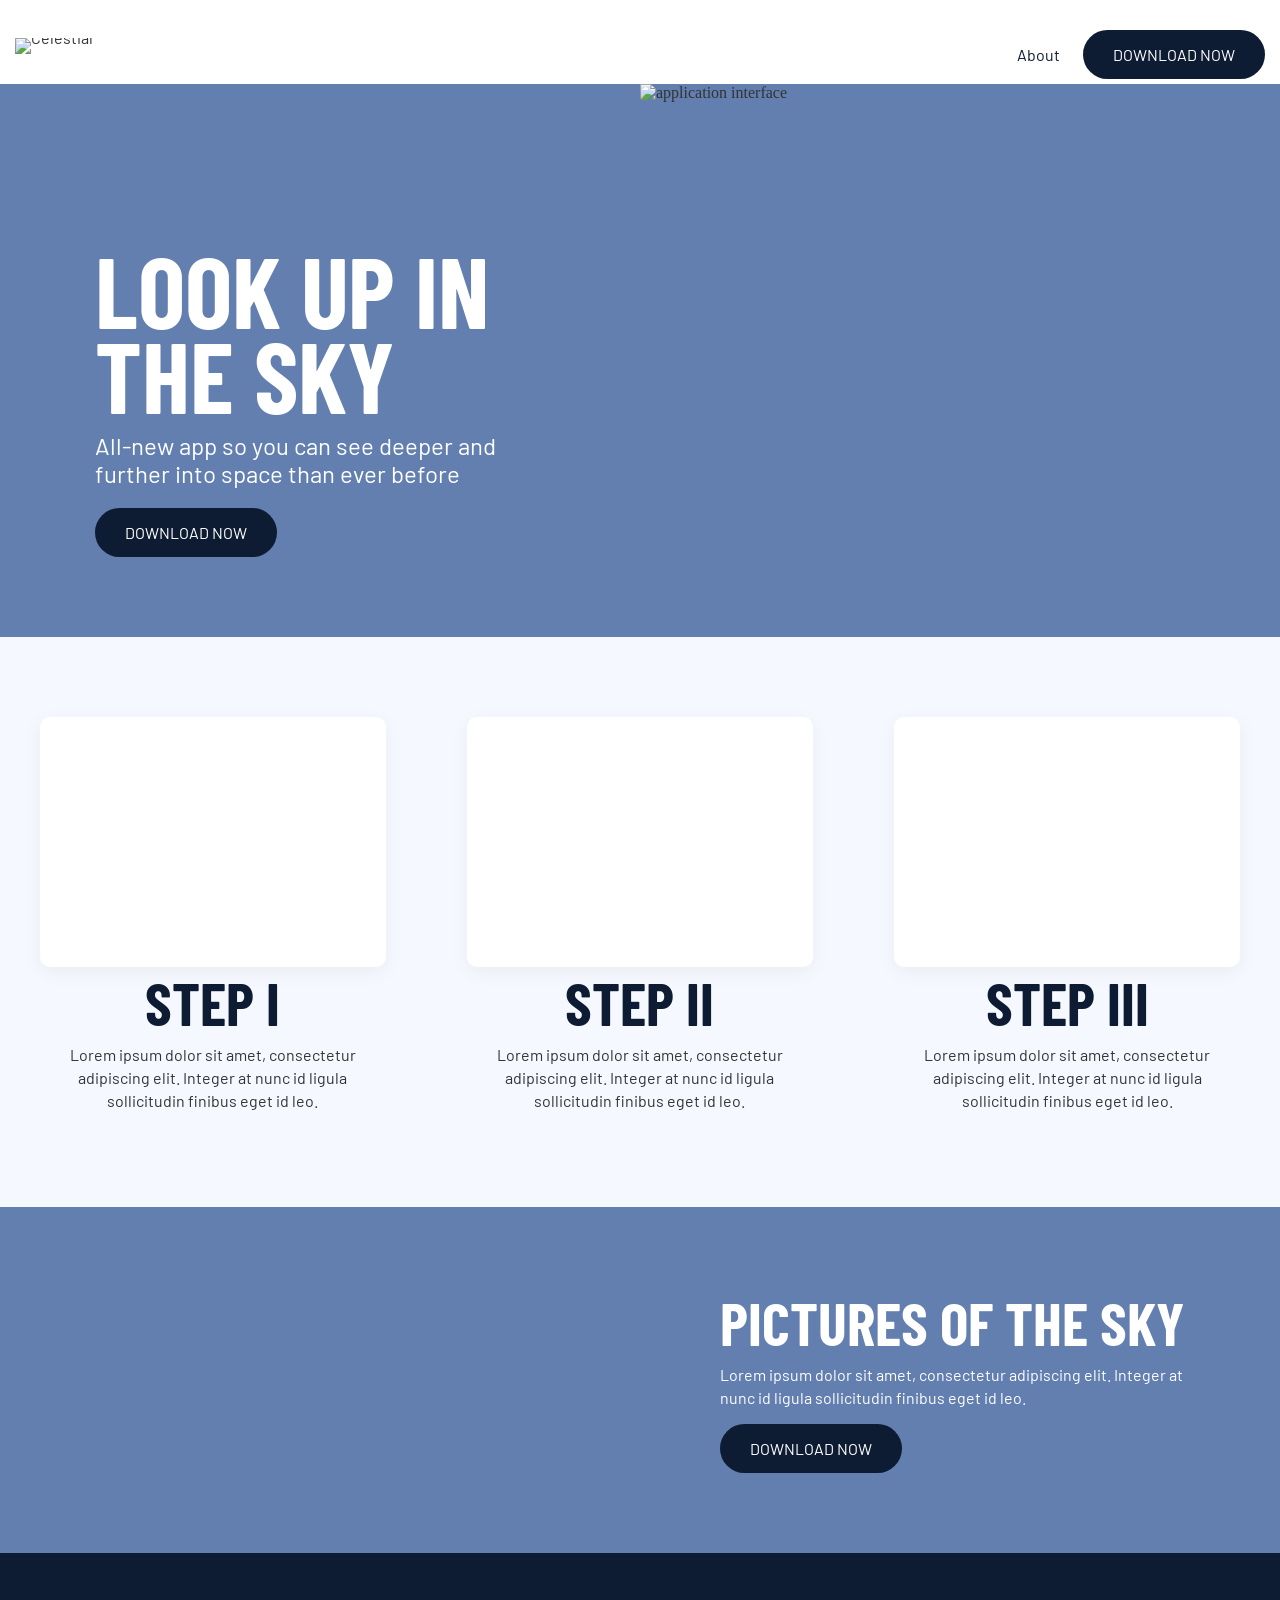
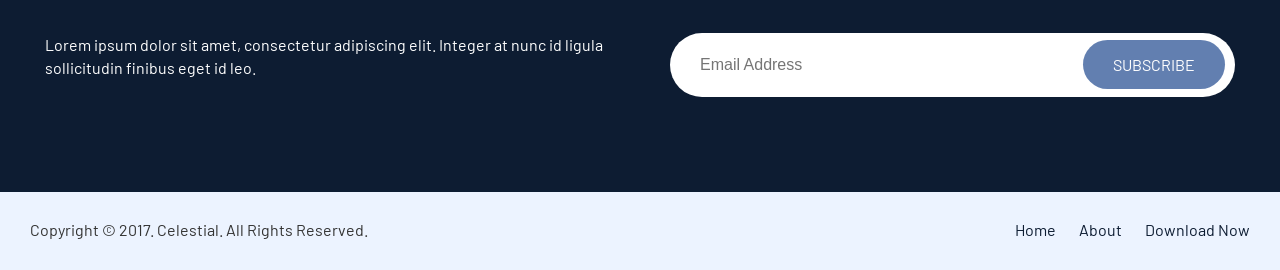
==== index.html @ f55779bd "First commit" ====
<!DOCTYPE html>
<html lang="en">
<head>
  <title>Codecademy | Celestial Color Theory</title>

  <!-- Meta -->
  <meta charset="utf-8">
  <meta content="IE=edge,chrome=1" http-equiv="X-UA-Compatible">
  <meta name="viewport" content="width=device-width, initial-scale=1.0, maximum-scale=1 user-scalable=no">

  <!-- Fonts -->
  <link href="https://fonts.googleapis.com/css?family=Barlow+Condensed:700|Barlow:400,700" rel="stylesheet">

  <!-- CSS -->
  <link rel='stylesheet' type='text/css' href='index.css'>
</head>
<body>
  <!-- Site Header -->
  <header role="banner" aria-label="site navigation" class="site-header">
    <!-- Site Navigation -->
    <nav role="navigation" class="site-navigation">
      <ul class="site-header-left">
        <li>
          <img src="https://content.codecademy.com/programs/ui-design/color-theory-lesson/color-theory-logo.svg" alt="Celestial" />
        </li>
      </ul>
      <ul class="site-header-right">
        <li>
          <a href="#">About</a>
        </li>
        <li>
          <a href="#" class="button button-primary">Download Now</a>
        </li>
      </ul>
    </nav>
  </header>
  <!-- Site Main Content -->
  <main role="main">
    <!-- Main Content Header -->
    <section role="region" aria-label="page-hero-title" class="page-hero-header">
      <div class="container">
        <div class="page-hero-header-left">
          <h1 id="page-hero-title">Look up in the sky</h1>
          <p>All-new app so you can see deeper and further into space than ever before</p>
          <a href="#" class="button button-primary">Download Now</a>
        </div>
        <div class="page-hero-header-right">
          <div class="img-container">
            <img src="https://content.codecademy.com/programs/ui-design/color-theory-lesson/color-theory-screen-1.png" alt="application interface" />
          </div>
        </div>
      </div>
    </section>
    <!-- Main Content Benefits -->
    <section role="region" class="main-content-benefits">
      <div class="container">
        <ul class="clearfix">
          <li class="item">
            <div class="item-image"></div>
            <h2>Step I</h2>
            <p>Lorem ipsum dolor sit amet, consectetur adipiscing elit. Integer at nunc id ligula sollicitudin finibus eget id leo.</p>
          </li>
          <li class="item">
            <div class="item-image"></div>
            <h2>Step II</h2>
            <p>Lorem ipsum dolor sit amet, consectetur adipiscing elit. Integer at nunc id ligula sollicitudin finibus eget id leo.</p>
          </li>
          <li class="item">
            <div class="item-image"></div>
            <h2>Step III</h2>
            <p>Lorem ipsum dolor sit amet, consectetur adipiscing elit. Integer at nunc id ligula sollicitudin finibus eget id leo.</p>
          </li>
        </ul>
      </div>
    </section>
    <!-- Main Content Info -->
    <section role="region" class="main-content-info">
      <div class="mobile-show main-content-info-left">
        <img class="mobile-show" src="https://content.codecademy.com/programs/ui-design/color-theory-lesson/color-theory-image-1.jpg" alt="Nebula"/>
      </div>
      <div class="container">
        <div class="main-content-info-right">
          <h2>Pictures of the Sky</h2>
          <p>Lorem ipsum dolor sit amet, consectetur adipiscing elit. Integer at nunc id ligula sollicitudin finibus eget id leo.</p>
          <a href="#" class="button button-primary">Download Now</a>
        </div>
      </div>
    </section>
    <!-- Main Content CTA -->
    <section role="region" class="main-content-cta">
      <div class="container">
        <div class="main-content-cta-left">
          <p>Lorem ipsum dolor sit amet, consectetur adipiscing elit. Integer at nunc id ligula sollicitudin finibus eget id leo.</p>
        </div>
        <div class="main-content-cta-right">
          <div class="cta-container">
            <input type="email" placeholder="Email Address" />
            <button type="submit" class="button button-secondary">Subscribe</button>
          </div>
        </div>
      </div>
    </section>
  </main>


  <!-- Site Footer -->
  <footer role="contentinfo" class="footer clearfix">
    <!-- Site Footer Nav -->
    <nav role="navigation" class="footer-navigation">
      <ul class="footer-left">
        <li>
          Copyright &copy; 2017. Celestial. All Rights Reserved.
        </li>
      </ul>
      <ul class="footer-right">
        <li>
          <a href="#">Home</a>
        </li>
        <li>
          <a href="#">About</a>
        </li>
        <li>
          <a href="#">Download Now</a>
        </li>
      </ul>
    </nav>
  </footer>
</body>
</html>
---- index.css ----
/* Site Stylesheet
  1. Global Styles
  2. Typography Styles
  3. Structure Styles
  4. Module Styles
  5. Component Styles
  6. Page Styles
======================================== */

/* 1. Global Styles
======================================== */
* {
    box-sizing: border-box;
  }
  
  html {
    margin: 0 auto;
    overflow-x: hidden;
    width: 100%;
    -ms-text-size-adjust: 100%;
    -webkit-text-size-adjust: 100%;
  }
  body {
    margin: 0 auto;
    overflow-x: hidden;
    width: 100%;
    text-rendering: optimizeLegibility;
    -webkit-font-smoothing: antialiased;
    color: #333333;
  }
  .clearfix::after {
    content: " ";
    clear: both;
    display: table;
  }
  .float-right {
    float: right;
  }
  
  /* 2. Typography Styles
  ======================================== */
  h1,
  h2,
  h3,
  h4,
  h5,
  h6 {
    font-family: 'Barlow Condensed', Helvetica, sans-serif;
    font-weight: 700;
    line-height: 1.25;
    margin-bottom: 15px;
    transition: font-size 0.25s ease;
    text-transform: uppercase;
  }
  
  h1 {
    font-size: calc(100px / 1.25);
    line-height: 0.85;
  }
  h2 {
    font-size: calc(65px / 1.25);
    margin-top: 10px;
    line-height: 0.85;
  }
  @media(min-width: 1024px) {
    h1 {
      font-size: 100px;
    }
    h2 {
      font-size: 60px;
    }
  }
  p {
    font-family: 'Barlow', Georgia, serif;
    font-size: 16px;
    line-height: 23px;
    margin: 0 0 15px;
  }
  a {
    font-family: 'Barlow', Helvetica, sans-serif;
    font-size: 16px;
    color: #0D1C32;
  }
  ul {
    padding: 0;
    margin: 0;
  }
  li {
    font-family: 'Barlow', Helvetica, sans-serif;
    font-size: 16px;
    line-height: 23px;
    list-style: none;
  }
  img {
    width: 100%;
  }
  
  /* 3. Structure Styles
  ======================================== */
  .container {
    margin: 0 auto;
    max-width: 1280px;
    padding: 0 15px;
  }
  .container:before, .container:after {
    content: " ";
    display: table;
    clear: both;
  }
  .mobile-hide {
    display: none;
  }
  .mobile-show {
    display: block;
  }
  @media(min-width: 720px) {
    .mobile-hide {
      display: block;
    }
  
    .mobile-show {
      display: none;
    }
  }
  /* 4. Modules Styles
  ======================================== */
  
  /* Site Navigation */
  .site-header {
    background-color: #FFFFFF;
    padding: 30px 15px;
  }
  .site-navigation {
    margin: 0 auto;
    max-width: 1280px;
  }
  .site-header-left,
  .footer-left {
    display: inline-block;
  }
  .site-header-left li {
    line-height: 0;
  }
  .site-header-right,
  .footer-right {
    display: inline-block;
    float: right;
  }
  .site-header-right li,
  .footer-right li {
    display: inline;
  }
  .site-header-right li a {
    text-decoration: none;
    margin-left: 20px;
  }
  
  /* Site Footer */
  .footer {
    background-color: #ECF3FF;
    padding: 30px;
  }
  .footer-navigation {
    margin: 0 auto;
    max-width: 1280px;
  }
  .footer-right {
    float: none;
    margin-top: 15px;
  }
  
  @media(min-width: 720px) {
    .footer-right {
      float: right;
      margin-top: 0;
    }
  }
  .footer li {
    line-height: 0;
  }
  .footer li a {
    text-decoration: none;
    margin-left: 20px;
  }
  
  /* 5. Component Styles
  ======================================== */
  button {
    border: none;
  }
  button:hover {
    cursor: pointer;
  }
  .button {
    border-radius: 100px;
    display: inline-block;
    font-family: 'Barlow', Helvetica, sans-serif;
    font-size: 16px;
    text-transform: uppercase;
    line-height: normal;
    padding: 15px 30px;
    text-align: center;
    text-decoration: none;
    transition: opacity 0.5s ease;
  }
  .button:hover {
    opacity: 0.75;
  }
  .button-primary {
    background-color: #0D1C32;
    color: #FFFFFF;
  }
  .button-secondary {
    background-color: #627FB0;
    color: #FFFFFF;
  }
  input {
    border-radius: 100px;
    margin-bottom: 15px;
    padding: 10px;
    border: none;
    box-shadow: none;
    transition: border-color 0.5s ease;
    width: 100%;
  }
  
  /* 6. Page Styles
  ======================================== */
  .page-hero-header {
    background-color: #627FB0; 
    background-image: url('images/saturn-background.svg');
    background-position: center;
    background-repeat: no-repeat;
    background-size: cover;
    max-height: 600px;
    overflow: hidden;
  }
  .page-hero-header-left, .page-hero-header-right {
    width: 100%;
    text-align: center;
    display: block;
  }
  .page-hero-header-left {
    padding: 0px 40px;
    color: #FFFFFF;
  }
  .main-content-benefits {
    padding: 80px 0;
    background-color: #F5F9FF;
  }
  .main-content-benefits h2 {
    color: #0D1C32;
  }
  .main-content-info {
    background-color: #627FB0;
    text-align: center;
  }
  .main-content-info-left {
    max-height: 300px;
    width: 100%;
    overflow: hidden;
  }
  .main-content-info-right {
    padding: 60px;
    color: #FFFFFF;
    width: 100%;
  }
  .main-content-cta-left, .main-content-cta-right {
    width: 100%;
    padding: 0 30px;
    text-align: center;
  }
  .main-content-cta {
    background-color: #0D1C32;
    color: #FFFFFF;
    padding: 80px 0;
  }
  .cta-container {
    position: relative;
  }
  .cta-container input {
    width: 100%;
    padding: 23px 30px;
    font-size: 1em;
  }
  .cta-container button {
    position: absolute;
    right: 10px;
    top: 7px;
    -webkit-appearance: none;
    -moz-appearance: none;
    border: none;
  }
  
  /* Items */
  .item {
    margin-bottom: 30px;
    width: 100%;
    padding: 0 2%;
    text-align: center;
  }
  .item .item-image {
    background: #FFFFFF;
    box-shadow: 0 5px 20px 0 rgba(0,0,0,0.05);
    border-radius: 10px;
    width: 100%;
    height: 250px;
  }
  @media(min-width: 720px) {
    .page-hero-header-left, .page-hero-header-right {
      width: 50%;
      text-align: left;
      display: inline-block;
      float: left;
    }
    .page-hero-header-left {
      padding: 80px;
    }
    .page-hero-header-left p {
      font-size: 24px;
      line-height: 28px;
      margin: 0 0 20px;
    }
    .main-content-info {
      background-image: url('images/space-image.jpg');
      background-repeat: no-repeat;
      background-position: center left;
      background-size:50%;
      text-align: left;
    }
    .main-content-info-right {
      padding: 80px;
      width: 50%;
      float: right;
      display: inline-block;
    }
    .main-content-cta-left, .main-content-cta-right {
      width: 50%;
      float: left;
      display: inline-block;
      padding: 0 30px;
      text-align: left;
    }
    .item {
      float: left;
      margin-bottom: 0;
      width: calc(95%/3);
    }
  
    .item:not(:last-child) {
      margin-right: 2.5%;
    }
  }
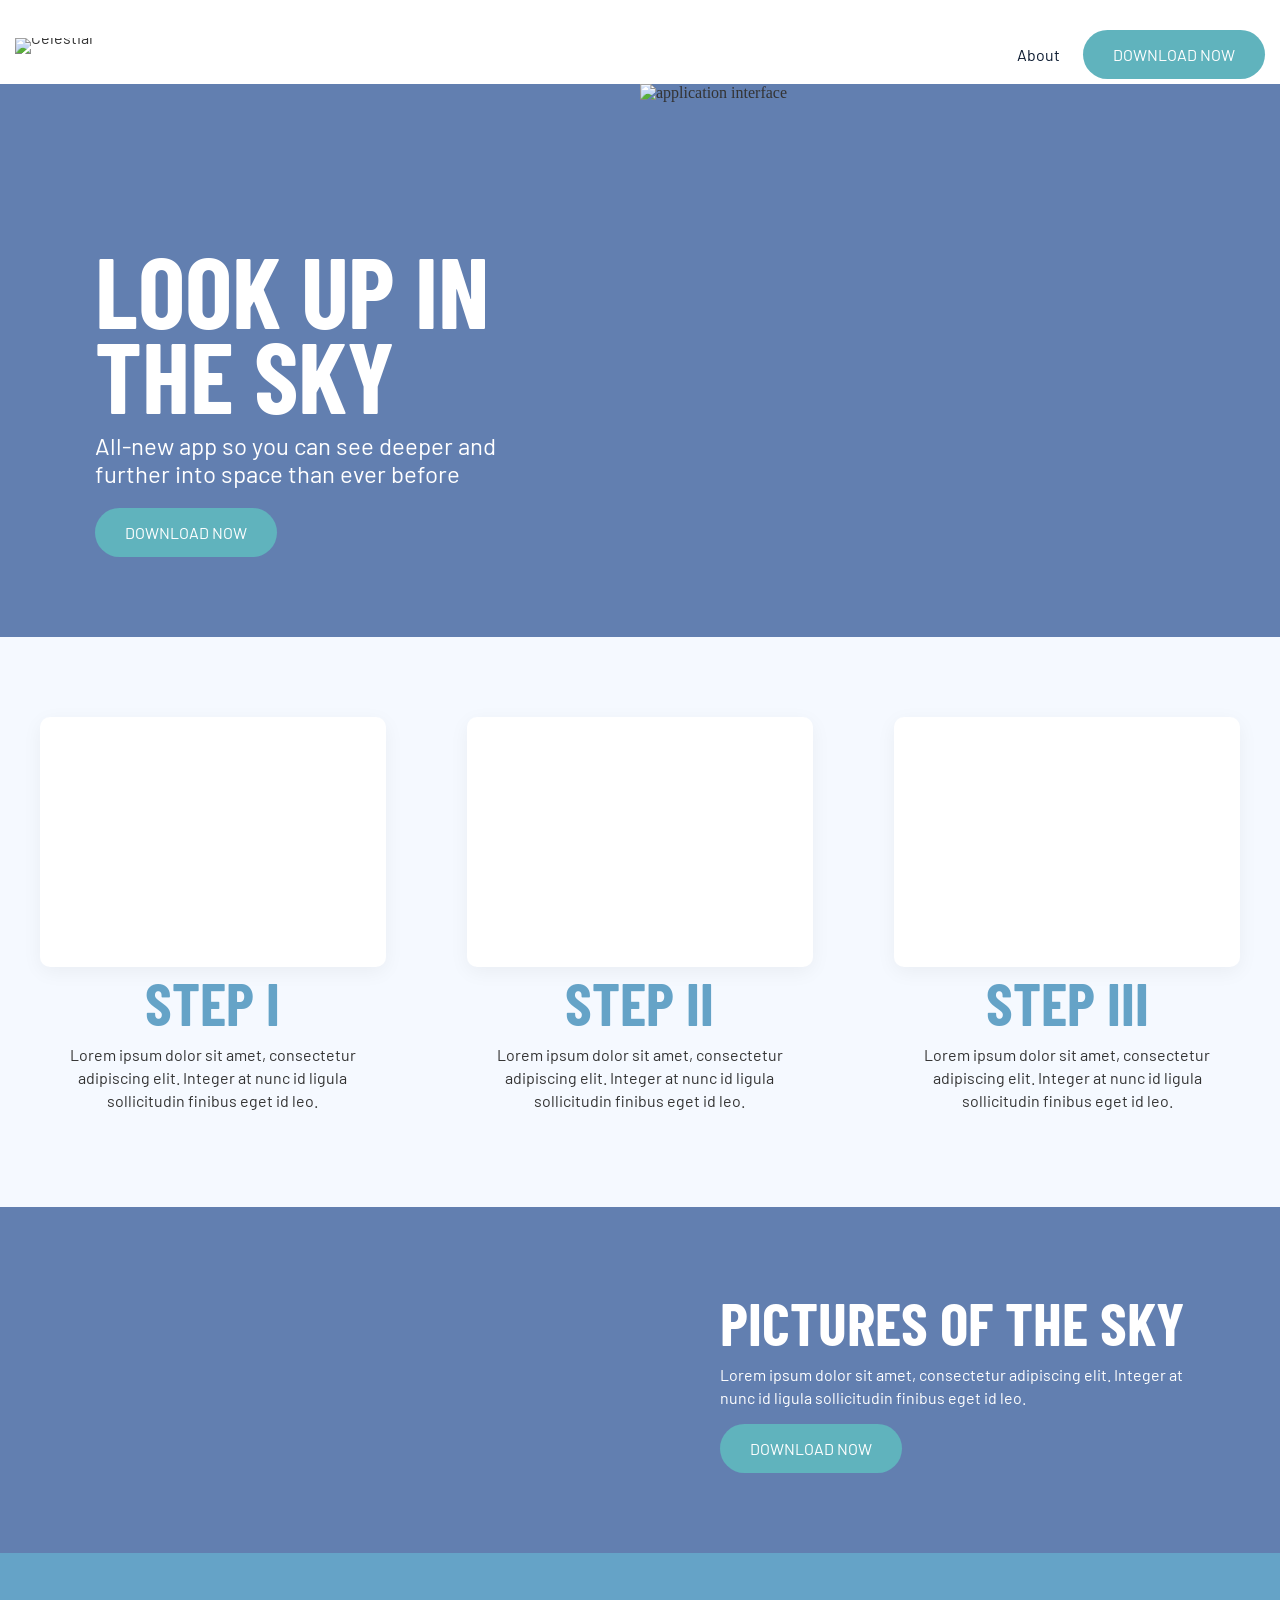
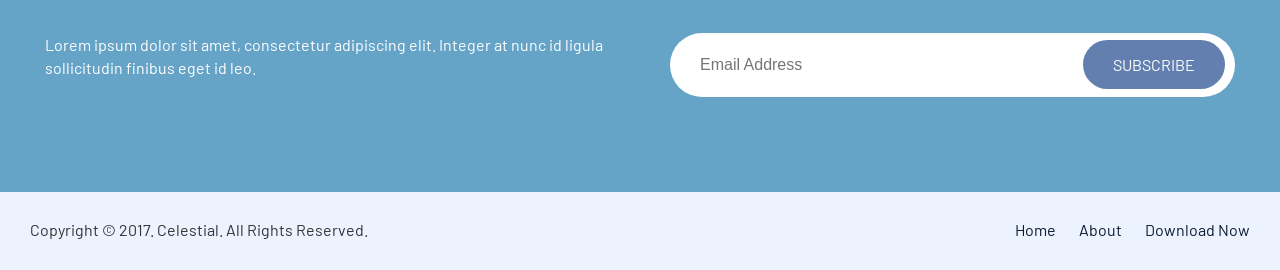
==== commit 6195478b: "Update index.html" ====
--- a/index.html
+++ b/index.html
@@ -13,6 +13,7 @@
 
   <!-- CSS -->
   <link rel='stylesheet' type='text/css' href='index.css'>
+  <link rel='stylesheet' type='text/css' href='analog.css'>
 </head>
 <body>
   <!-- Site Header -->
--- a/analog.css
+++ b/analog.css
@@ -0,0 +1,354 @@
+/* Site Stylesheet
+  1. Global Styles
+  2. Typography Styles
+  3. Structure Styles
+  4. Module Styles
+  5. Component Styles
+  6. Page Styles
+======================================== */
+
+/* 1. Global Styles
+======================================== */
+* {
+    box-sizing: border-box;
+  }
+  
+  html {
+    margin: 0 auto;
+    overflow-x: hidden;
+    width: 100%;
+    -ms-text-size-adjust: 100%;
+    -webkit-text-size-adjust: 100%;
+  }
+  body {
+    margin: 0 auto;
+    overflow-x: hidden;
+    width: 100%;
+    text-rendering: optimizeLegibility;
+    -webkit-font-smoothing: antialiased;
+    color: #333333;
+  }
+  .clearfix::after {
+    content: " ";
+    clear: both;
+    display: table;
+  }
+  .float-right {
+    float: right;
+  }
+  
+  /* 2. Typography Styles
+  ======================================== */
+  h1,
+  h2,
+  h3,
+  h4,
+  h5,
+  h6 {
+    font-family: 'Barlow Condensed', Helvetica, sans-serif;
+    font-weight: 700;
+    line-height: 1.25;
+    margin-bottom: 15px;
+    transition: font-size 0.25s ease;
+    text-transform: uppercase;
+  }
+  
+  h1 {
+    font-size: calc(100px / 1.25);
+    line-height: 0.85;
+  }
+  h2 {
+    font-size: calc(65px / 1.25);
+    margin-top: 10px;
+    line-height: 0.85;
+  }
+  @media(min-width: 1024px) {
+    h1 {
+      font-size: 100px;
+    }
+    h2 {
+      font-size: 60px;
+    }
+  }
+  p {
+    font-family: 'Barlow', Georgia, serif;
+    font-size: 16px;
+    line-height: 23px;
+    margin: 0 0 15px;
+  }
+  a {
+    font-family: 'Barlow', Helvetica, sans-serif;
+    font-size: 16px;
+    color: #0D1C32;
+  }
+  ul {
+    padding: 0;
+    margin: 0;
+  }
+  li {
+    font-family: 'Barlow', Helvetica, sans-serif;
+    font-size: 16px;
+    line-height: 23px;
+    list-style: none;
+  }
+  img {
+    width: 100%;
+  }
+  
+  /* 3. Structure Styles
+  ======================================== */
+  .container {
+    margin: 0 auto;
+    max-width: 1280px;
+    padding: 0 15px;
+  }
+  .container:before, .container:after {
+    content: " ";
+    display: table;
+    clear: both;
+  }
+  .mobile-hide {
+    display: none;
+  }
+  .mobile-show {
+    display: block;
+  }
+  @media(min-width: 720px) {
+    .mobile-hide {
+      display: block;
+    }
+  
+    .mobile-show {
+      display: none;
+    }
+  }
+  /* 4. Modules Styles
+  ======================================== */
+  
+  /* Site Navigation */
+  .site-header {
+    background-color: #FFFFFF;
+    padding: 30px 15px;
+  }
+  .site-navigation {
+    margin: 0 auto;
+    max-width: 1280px;
+  }
+  .site-header-left,
+  .footer-left {
+    display: inline-block;
+  }
+  .site-header-left li {
+    line-height: 0;
+  }
+  .site-header-right,
+  .footer-right {
+    display: inline-block;
+    float: right;
+  }
+  .site-header-right li,
+  .footer-right li {
+    display: inline;
+  }
+  .site-header-right li a {
+    text-decoration: none;
+    margin-left: 20px;
+  }
+  
+  /* Site Footer */
+  .footer {
+    background-color: #ECF3FF;
+    padding: 30px;
+  }
+  .footer-navigation {
+    margin: 0 auto;
+    max-width: 1280px;
+  }
+  .footer-right {
+    float: none;
+    margin-top: 15px;
+  }
+  
+  @media(min-width: 720px) {
+    .footer-right {
+      float: right;
+      margin-top: 0;
+    }
+  }
+  .footer li {
+    line-height: 0;
+  }
+  .footer li a {
+    text-decoration: none;
+    margin-left: 20px;
+  }
+  
+  /* 5. Component Styles
+  ======================================== */
+  button {
+    border: none;
+  }
+  button:hover {
+    cursor: pointer;
+  }
+  .button {
+    border-radius: 100px;
+    display: inline-block;
+    font-family: 'Barlow', Helvetica, sans-serif;
+    font-size: 16px;
+    text-transform: uppercase;
+    line-height: normal;
+    padding: 15px 30px;
+    text-align: center;
+    text-decoration: none;
+    transition: opacity 0.5s ease;
+  }
+  .button:hover {
+    opacity: 0.75;
+  }
+  .button-primary {
+    background-color: #60B3BD;
+    color: #FFFFFF;
+  }
+  .button-secondary {
+    background-color: #627FB0;
+    color: #FFFFFF;
+  }
+  input {
+    border-radius: 100px;
+    margin-bottom: 15px;
+    padding: 10px;
+    border: none;
+    box-shadow: none;
+    transition: border-color 0.5s ease;
+    width: 100%;
+  }
+  
+  /* 6. Page Styles
+  ======================================== */
+  .page-hero-header {
+    background-color: #627FB0; 
+    background-image: url('images/saturn-background.svg');
+    background-position: center;
+    background-repeat: no-repeat;
+    background-size: cover;
+    max-height: 600px;
+    overflow: hidden;
+  }
+  .page-hero-header-left, .page-hero-header-right {
+    width: 100%;
+    text-align: center;
+    display: block;
+  }
+  .page-hero-header-left {
+    padding: 0px 40px;
+    color: #FFFFFF;
+  }
+  .main-content-benefits {
+    padding: 80px 0;
+    background-color: #F5F9FF;
+  }
+  .main-content-benefits h2 {
+    color: #65A3C7;
+  }
+  .main-content-info {
+    background-color: #627FB0;
+    text-align: center;
+  }
+  .main-content-info-left {
+    max-height: 300px;
+    width: 100%;
+    overflow: hidden;
+  }
+  .main-content-info-right {
+    padding: 60px;
+    color: #FFFFFF;
+    width: 100%;
+  }
+  .main-content-cta-left, .main-content-cta-right {
+    width: 100%;
+    padding: 0 30px;
+    text-align: center;
+  }
+  .main-content-cta {
+    background-color: #65A3C7;
+    color: #FFFFFF;
+    padding: 80px 0;
+  }
+  .cta-container {
+    position: relative;
+  }
+  .cta-container input {
+    width: 100%;
+    padding: 23px 30px;
+    font-size: 1em;
+  }
+  .cta-container button {
+    position: absolute;
+    right: 10px;
+    top: 7px;
+    -webkit-appearance: none;
+    -moz-appearance: none;
+    border: none;
+  }
+  
+  /* Items */
+  .item {
+    margin-bottom: 30px;
+    width: 100%;
+    padding: 0 2%;
+    text-align: center;
+  }
+  .item .item-image {
+    background: #FFFFFF;
+    box-shadow: 0 5px 20px 0 rgba(0,0,0,0.05);
+    border-radius: 10px;
+    width: 100%;
+    height: 250px;
+  }
+  @media(min-width: 720px) {
+    .page-hero-header-left, .page-hero-header-right {
+      width: 50%;
+      text-align: left;
+      display: inline-block;
+      float: left;
+    }
+    .page-hero-header-left {
+      padding: 80px;
+    }
+    .page-hero-header-left p {
+      font-size: 24px;
+      line-height: 28px;
+      margin: 0 0 20px;
+    }
+    .main-content-info {
+      background-image: url('images/space-image.jpg');
+      background-repeat: no-repeat;
+      background-position: center left;
+      background-size:50%;
+      text-align: left;
+    }
+    .main-content-info-right {
+      padding: 80px;
+      width: 50%;
+      float: right;
+      display: inline-block;
+    }
+    .main-content-cta-left, .main-content-cta-right {
+      width: 50%;
+      float: left;
+      display: inline-block;
+      padding: 0 30px;
+      text-align: left;
+    }
+    .item {
+      float: left;
+      margin-bottom: 0;
+      width: calc(95%/3);
+    }
+  
+    .item:not(:last-child) {
+      margin-right: 2.5%;
+    }
+  }
+  
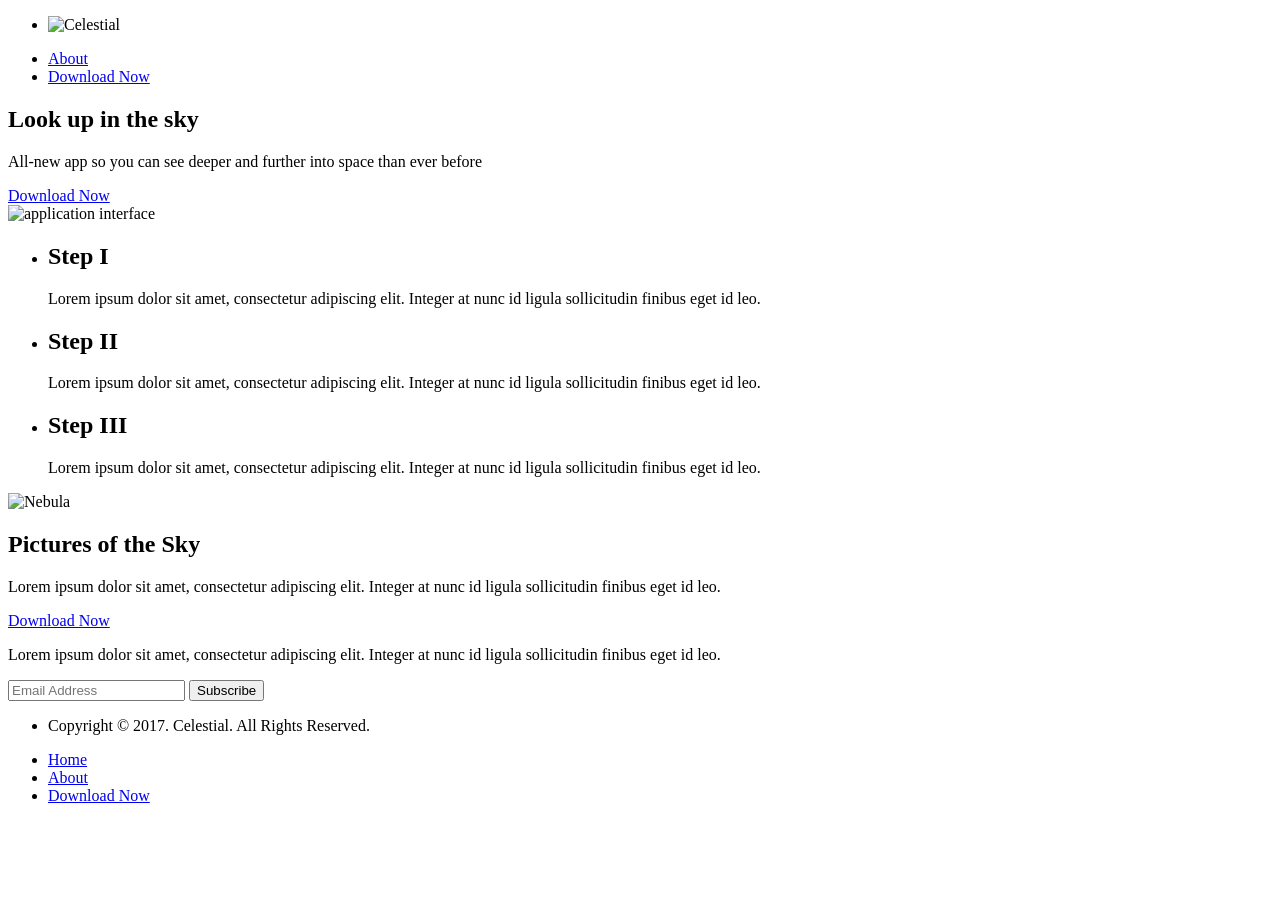
==== commit c9bef20a: "Update and rename 22-Mono_design.html to index.html" ====
--- a/index.html
+++ b/index.html
@@ -12,8 +12,7 @@
   <link href="https://fonts.googleapis.com/css?family=Barlow+Condensed:700|Barlow:400,700" rel="stylesheet">
 
   <!-- CSS -->
-  <link rel='stylesheet' type='text/css' href='index.css'>
-  <link rel='stylesheet' type='text/css' href='analog.css'>
+  <link rel='stylesheet' type='text/css' href='./index.css'>
 </head>
 <body>
   <!-- Site Header -->
